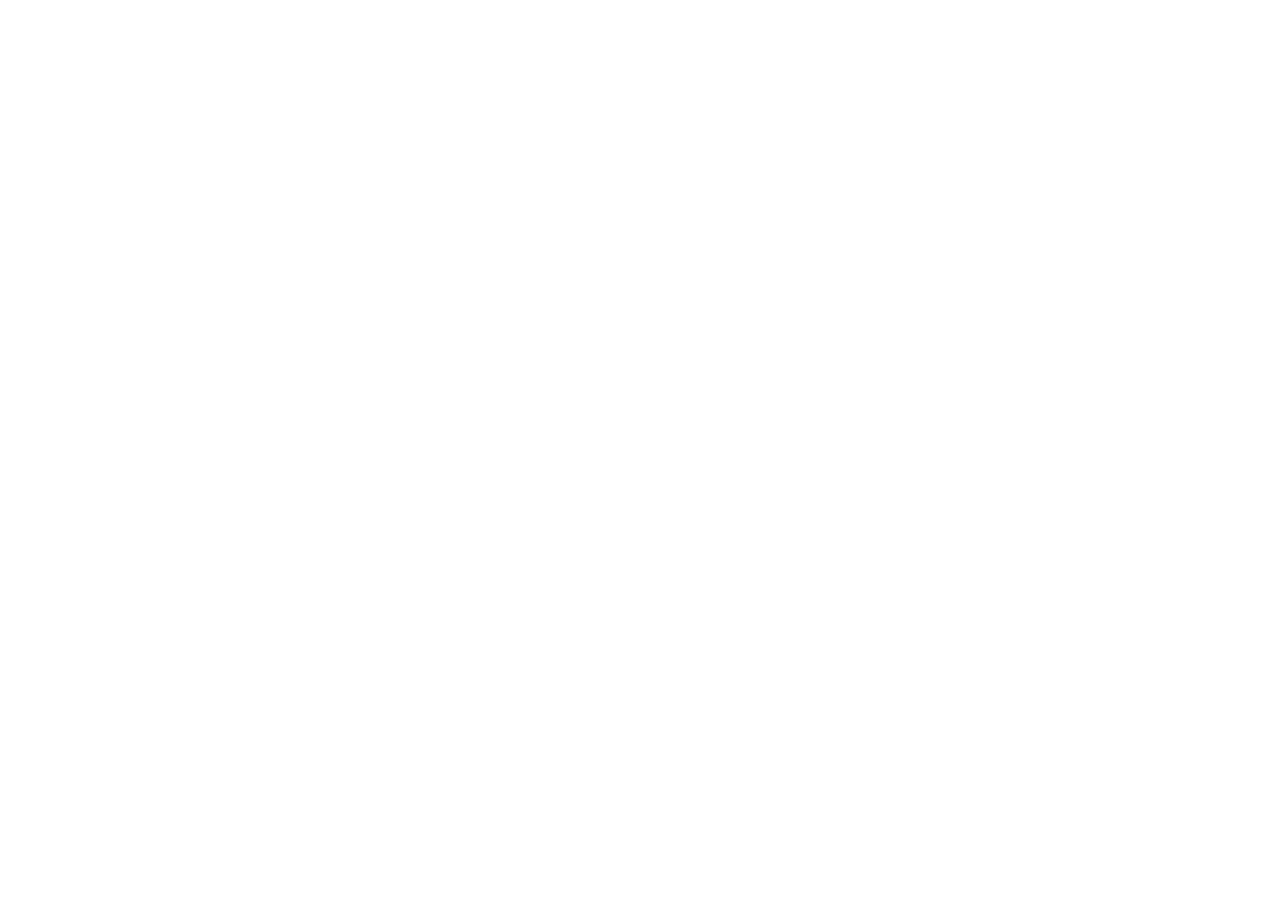
==== recipes/biryani.html @ a167dde3 "Create biryani.html and karahi.html" ====
<!DOCTYPE html>
<html lang="en">
<head>
    <meta charset="UTF-8">
    <meta name="viewport" content="width=device-width, initial-scale=1.0">
    <title>Document</title>
</head>
<body>
    
</body>
</html>
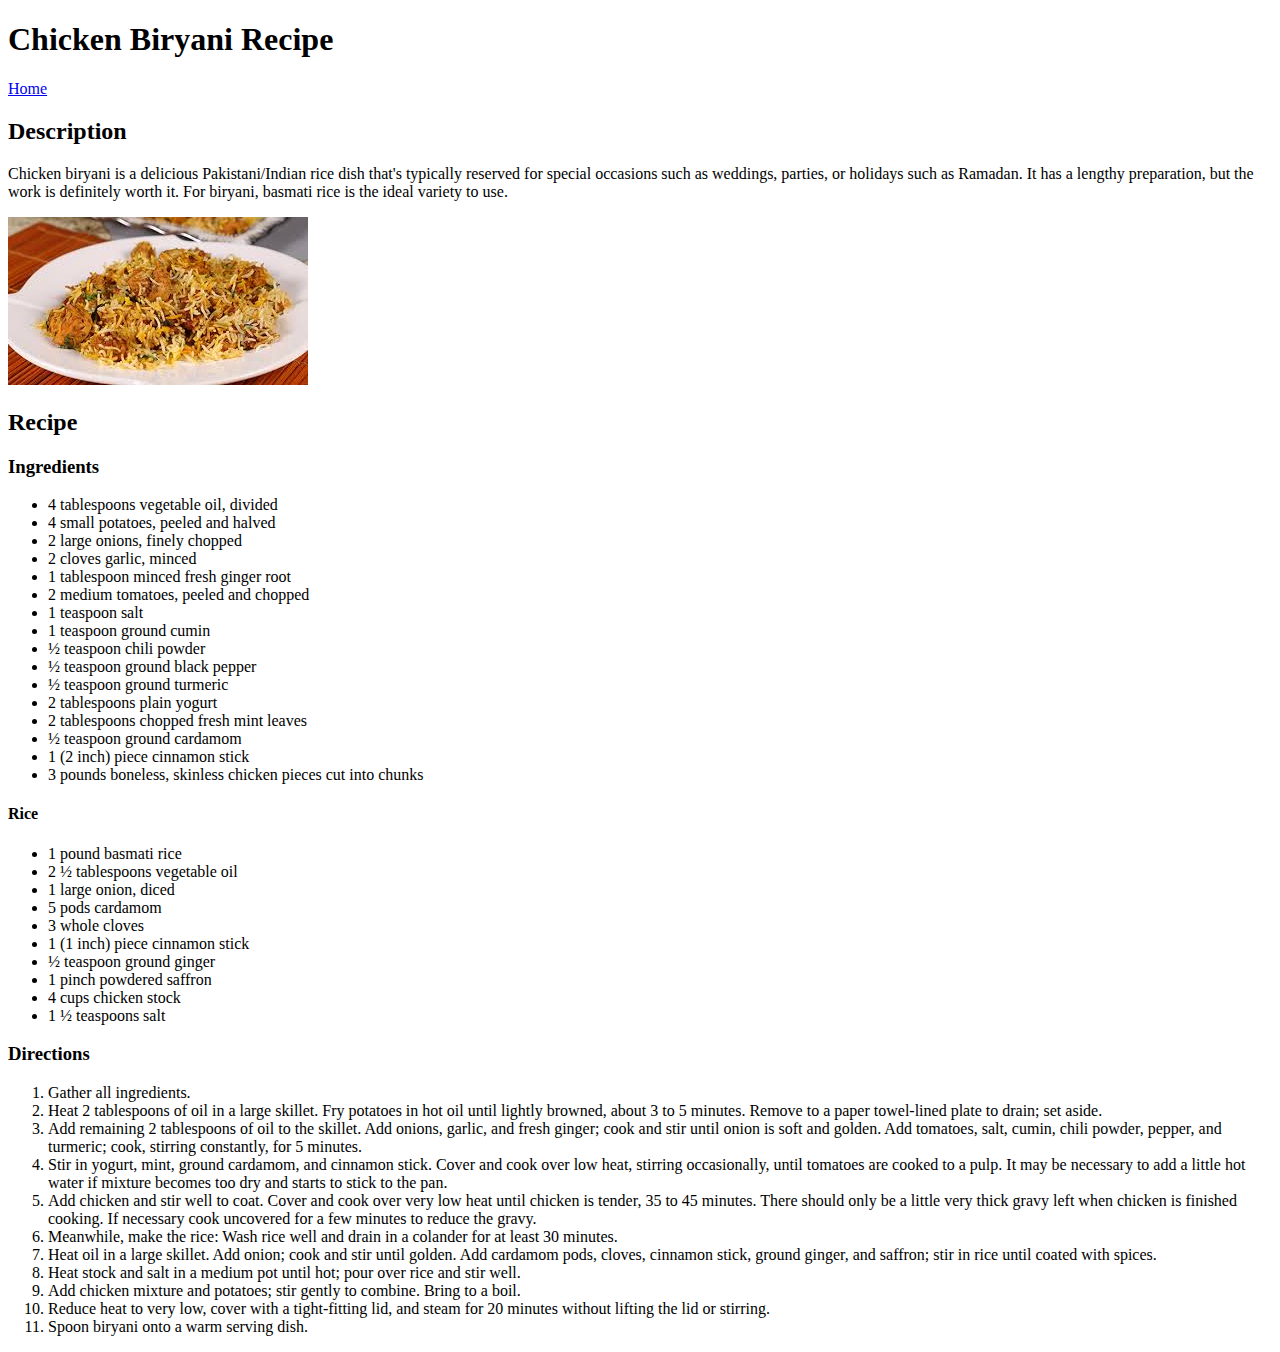
==== commit 9ea9ffbe: "Complete biryani.html with link, text and image" ====
--- a/recipes/biryani.html
+++ b/recipes/biryani.html
@@ -3,9 +3,60 @@
 <head>
     <meta charset="UTF-8">
     <meta name="viewport" content="width=device-width, initial-scale=1.0">
-    <title>Document</title>
+    <title>Chicken Biryani</title>
 </head>
 <body>
-    
+    <h1>Chicken Biryani Recipe</h1>
+    <a href="../index.html">Home</a>
+    <h2>Description</h2>
+        <p>Chicken biryani is a delicious Pakistani/Indian rice dish that's typically reserved for special occasions such as weddings, parties, or holidays such as Ramadan. It has a lengthy preparation, but the work is definitely worth it. For biryani, basmati rice is the ideal variety to use.</p>
+        <img src="../images/biryani.jpg" alt="Image of Biryani" srcset="">
+    <h2>Recipe</h2>
+        <h3>Ingredients</h3>
+            <ul>
+                <li>4 tablespoons vegetable oil, divided</li>
+                <li>4 small potatoes, peeled and halved</li>
+                <li>2 large onions, finely chopped</li>
+                <li>2 cloves garlic, minced</li>
+                <li>1 tablespoon minced fresh ginger root</li>
+                <li>2 medium tomatoes, peeled and chopped</li>
+                <li>1 teaspoon salt</li>
+                <li>1 teaspoon ground cumin</li>
+                <li>½ teaspoon chili powder</li>
+                <li>½ teaspoon ground black pepper</li>
+                <li>½ teaspoon ground turmeric</li>
+                <li>2 tablespoons plain yogurt</li>
+                <li>2 tablespoons chopped fresh mint leaves</li>
+                <li>½ teaspoon ground cardamom</li>
+                <li>1 (2 inch) piece cinnamon stick</li>
+                <li>3 pounds boneless, skinless chicken pieces cut into chunks</li>
+            </ul>
+            <h4>Rice</h4>
+            <ul>
+                <li>1 pound basmati rice</li>
+                <li>2 ½ tablespoons vegetable oil</li>
+                <li>1 large onion, diced</li>
+                <li>5 pods cardamom</li>
+                <li>3 whole cloves</li>
+                <li>1 (1 inch) piece cinnamon stick</li>
+                <li>½ teaspoon ground ginger</li>
+                <li>1 pinch powdered saffron</li>
+                <li>4 cups chicken stock</li>
+                <li>1 ½ teaspoons salt</li>
+            </ul>
+        <h3>Directions</h3>
+            <ol>
+                <li>Gather all ingredients.</li>
+                <li>Heat 2 tablespoons of oil in a large skillet. Fry potatoes in hot oil until lightly browned, about 3 to 5 minutes. Remove to a paper towel-lined plate to drain; set aside.</li>
+                <li>Add remaining 2 tablespoons of oil to the skillet. Add onions, garlic, and fresh ginger; cook and stir until onion is soft and golden. Add tomatoes, salt, cumin, chili powder, pepper, and turmeric; cook, stirring constantly, for 5 minutes.</li>
+                <li>Stir in yogurt, mint, ground cardamom, and cinnamon stick. Cover and cook over low heat, stirring occasionally, until tomatoes are cooked to a pulp. It may be necessary to add a little hot water if mixture becomes too dry and starts to stick to the pan.</li>
+                <li>Add chicken and stir well to coat. Cover and cook over very low heat until chicken is tender, 35 to 45 minutes. There should only be a little very thick gravy left when chicken is finished cooking. If necessary cook uncovered for a few minutes to reduce the gravy.</li>
+                <li>Meanwhile, make the rice: Wash rice well and drain in a colander for at least 30 minutes.</li>
+                <li>Heat oil in a large skillet. Add onion; cook and stir until golden. Add cardamom pods, cloves, cinnamon stick, ground ginger, and saffron; stir in rice until coated with spices.</li>
+                <li>Heat stock and salt in a medium pot until hot; pour over rice and stir well.</li>
+                <li>Add chicken mixture and potatoes; stir gently to combine. Bring to a boil.</li>
+                <li>Reduce heat to very low, cover with a tight-fitting lid, and steam for 20 minutes without lifting the lid or stirring.</li>
+                <li>Spoon biryani onto a warm serving dish.</li>
+            </ol>
 </body>
 </html>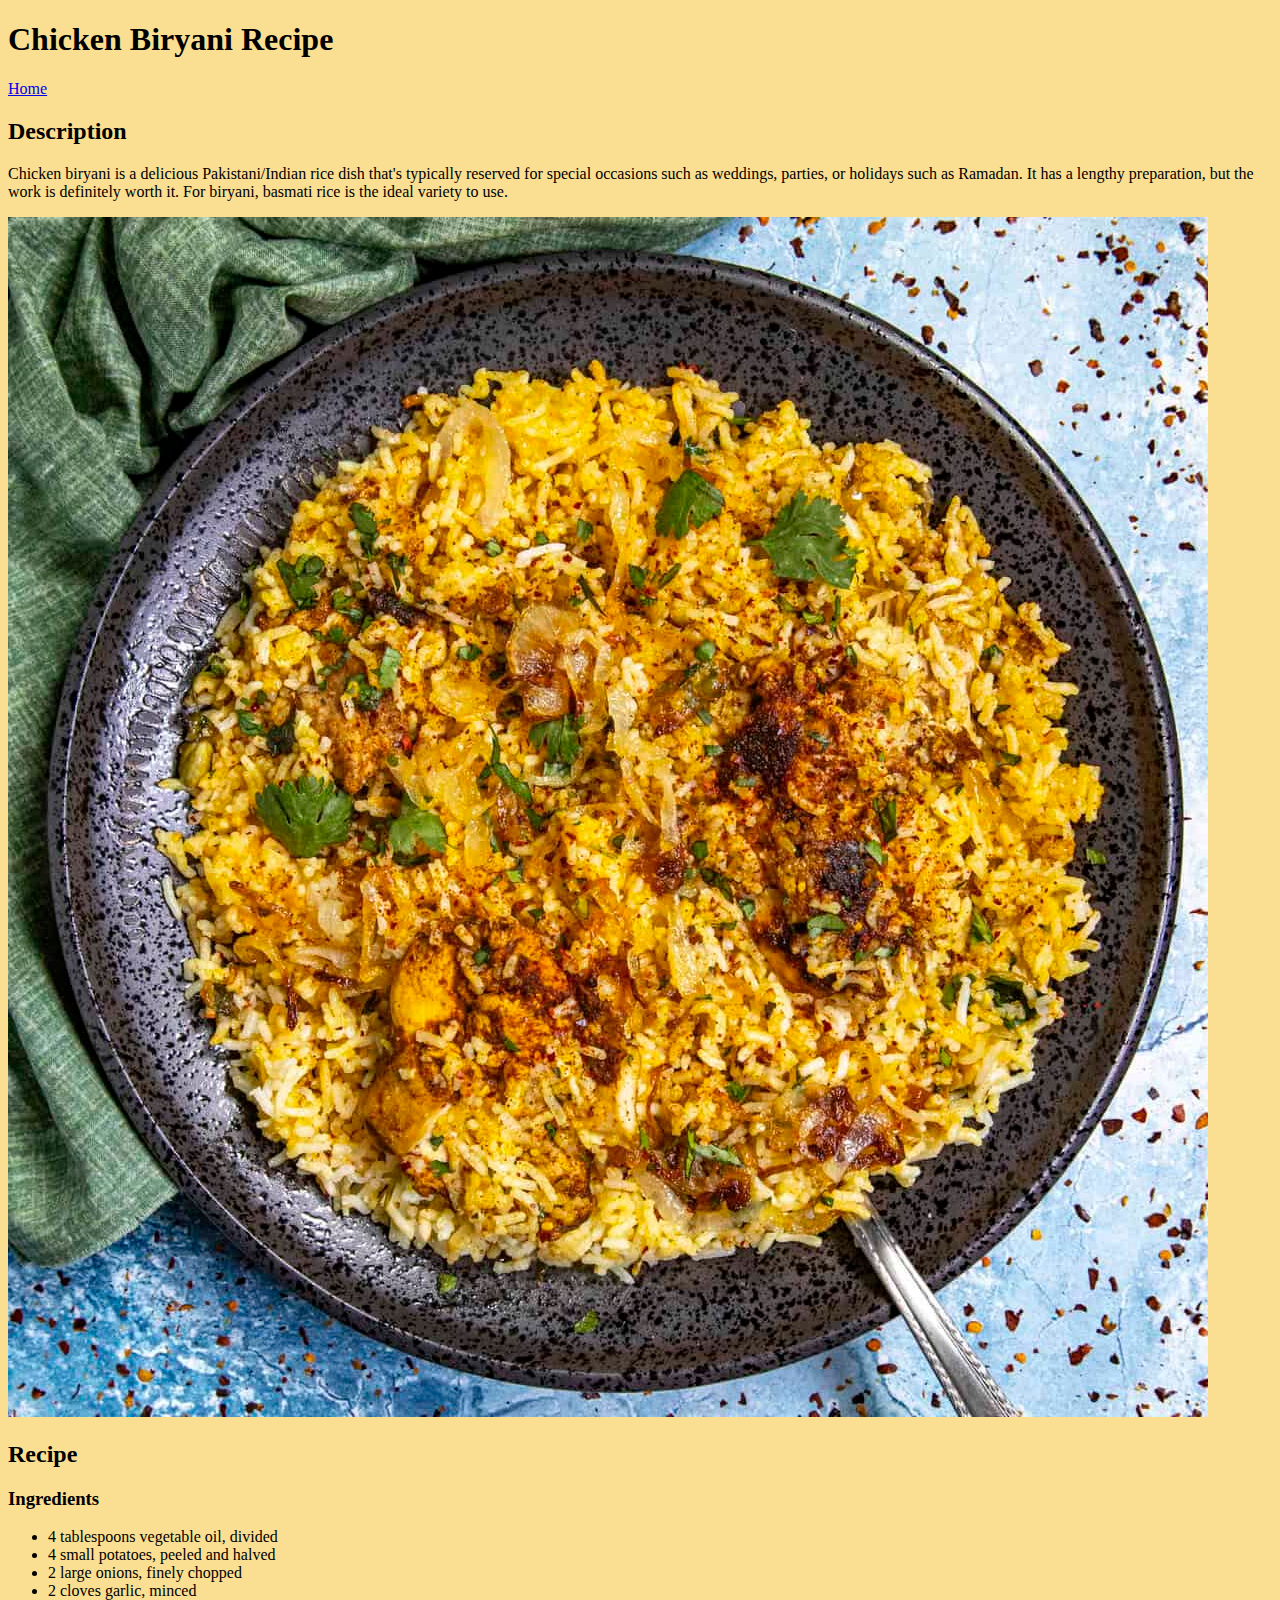
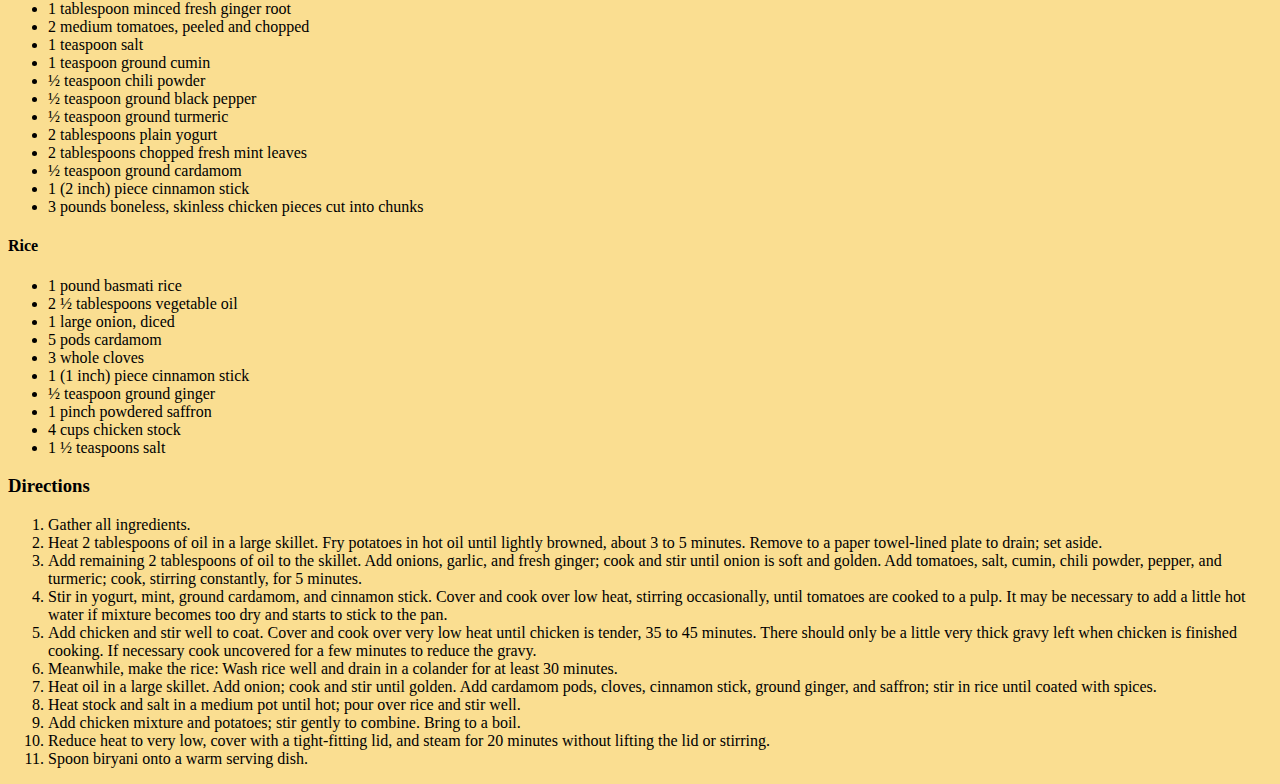
==== commit 9cb405c7: "Create and connect css files to recipes html files" ====
--- a/recipes/biryani.html
+++ b/recipes/biryani.html
@@ -4,6 +4,7 @@
     <meta charset="UTF-8">
     <meta name="viewport" content="width=device-width, initial-scale=1.0">
     <title>Chicken Biryani</title>
+    <link rel="stylesheet" href="biryani.css">
 </head>
 <body>
     <h1>Chicken Biryani Recipe</h1>
--- a/recipes/biryani.css
+++ b/recipes/biryani.css
@@ -0,0 +1,3 @@
+*{
+    background-color: rgb(250, 222, 145);
+}